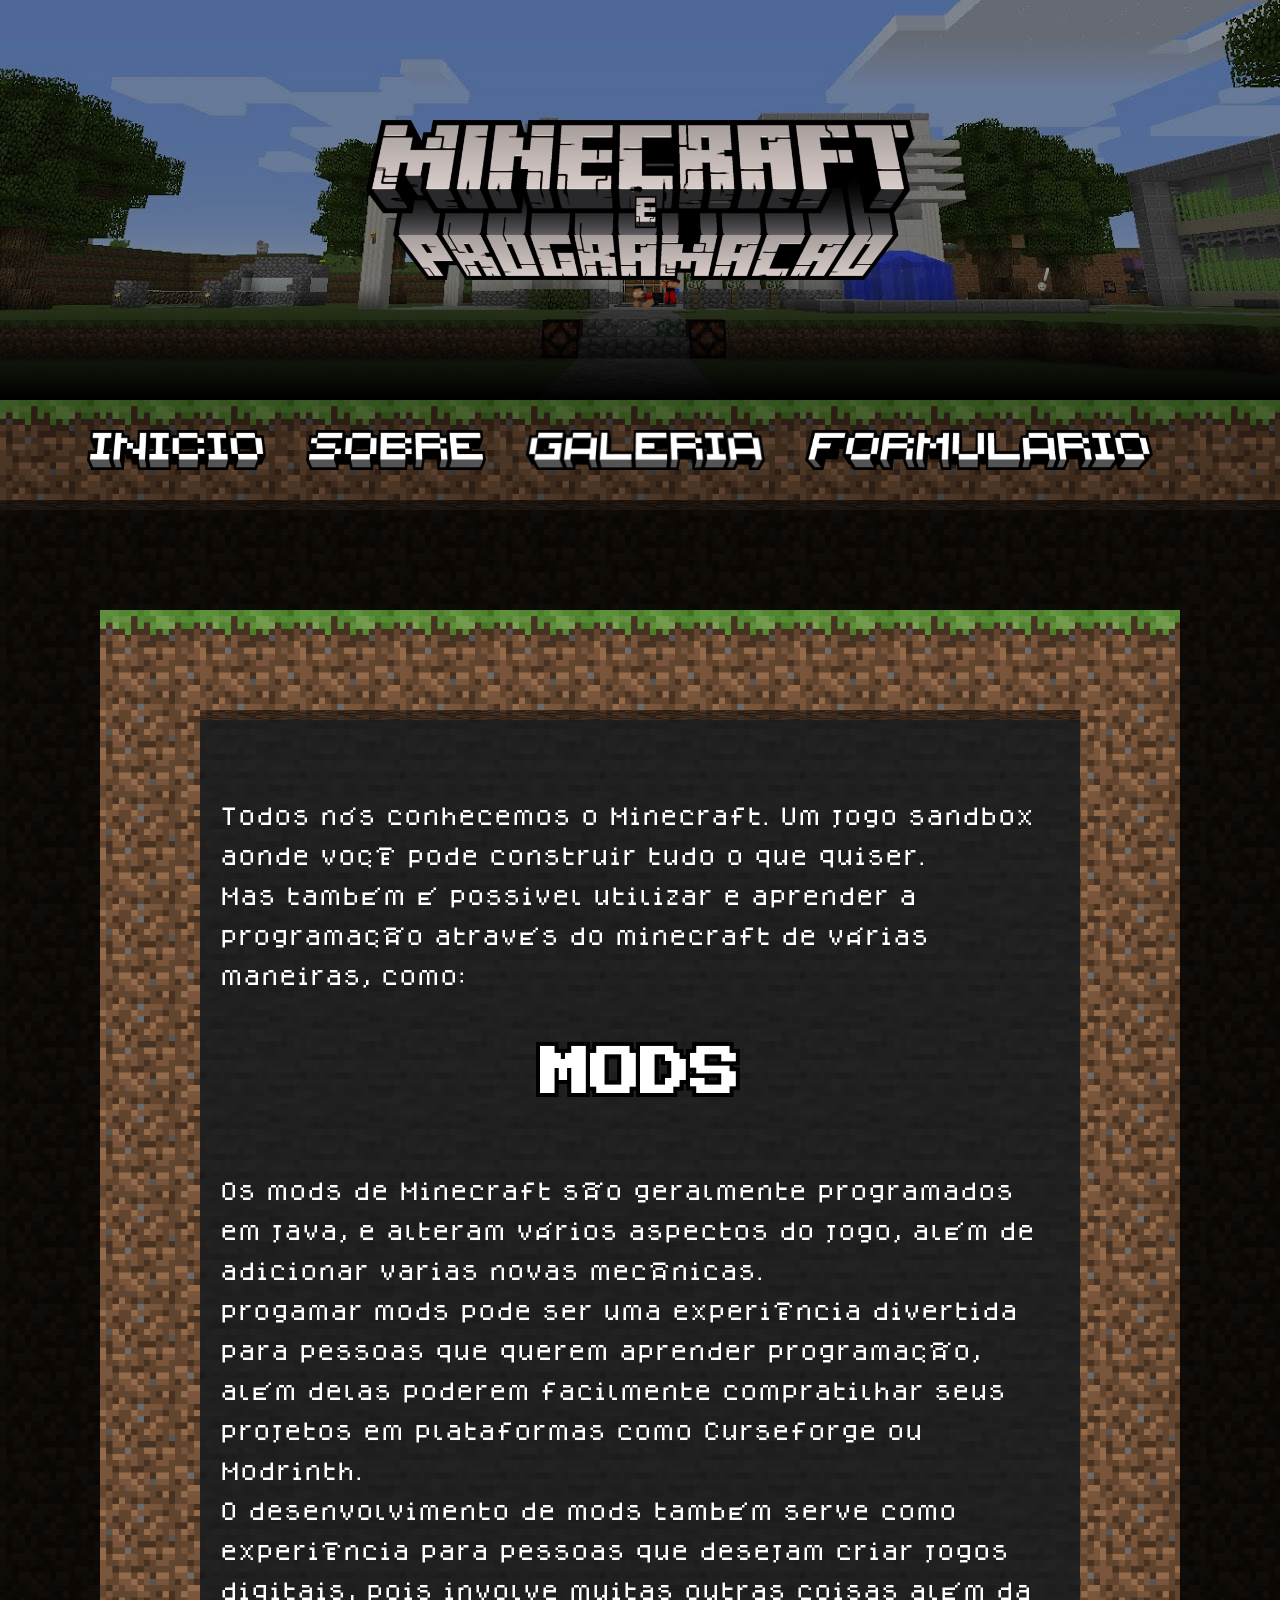
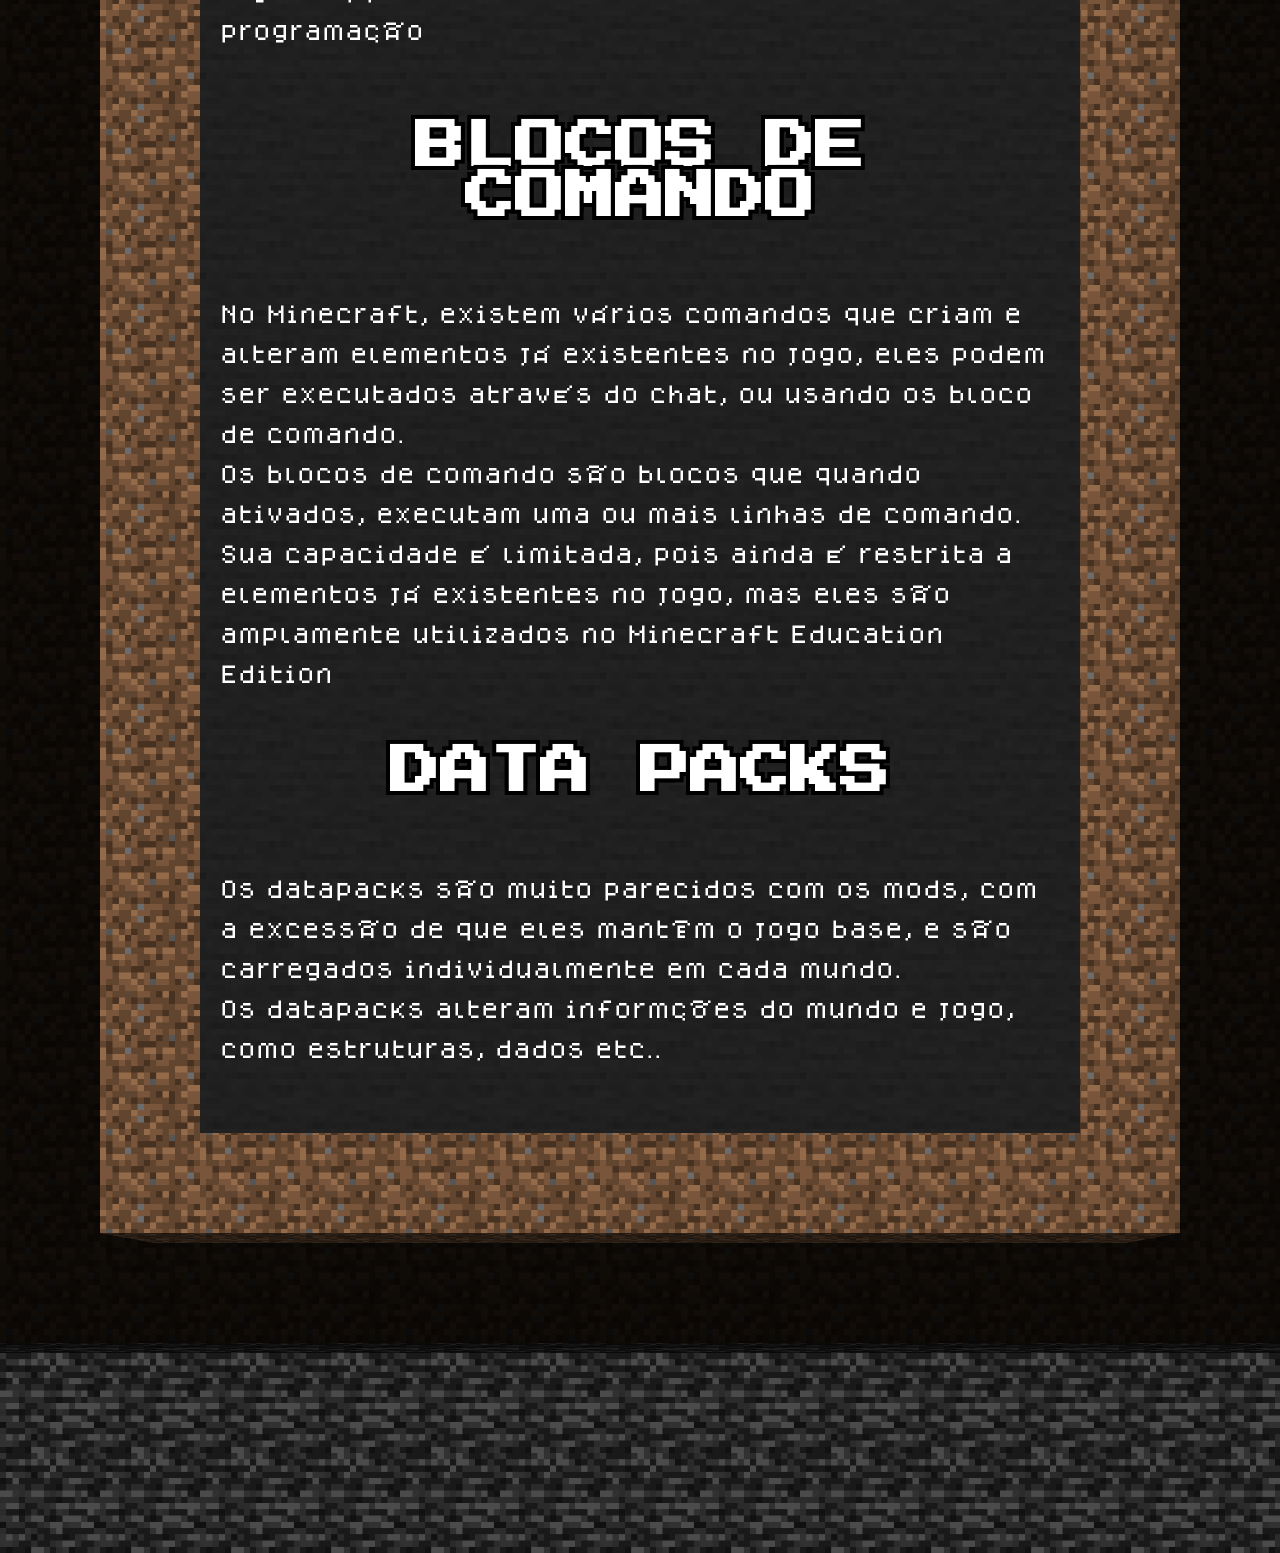
==== revisao_fbb/form.html @ b3c2bdc4 "khkjlkjk" ====
<!DOCTYPE html>
<html lang="en">
<head>
    <meta charset="UTF-8">
    <meta name="viewport" content="width=device-width, initial-scale=1.0">
    <title>Document</title>
    <link rel="stylesheet" href="main.css">
    <link rel="preconnect" href="https://fonts.googleapis.com">
<link rel="preconnect" href="https://fonts.gstatic.com" crossorigin>
<link href="https://fonts.googleapis.com/css2?family=Press+Start+2P&display=swap" rel="stylesheet">

<link rel="preconnect" href="https://fonts.googleapis.com">
<link rel="preconnect" href="https://fonts.gstatic.com" crossorigin>
<link href="https://fonts.googleapis.com/css2?family=Pixelify+Sans:wght@400..700&display=swap" rel="stylesheet">

</head>
<body>
    <div class="banner">
<div class="overlay">
    <img src="img/TTL.png" alt="">
</div>
    </div>
    <nav>
<div class="overlay">
    <div class="align">
        <div class="box">
        <a href="index.html" class="item">
           <img src="img/INICIO.png" alt="">
        </a>
        <a href="sobre" class="item">
            <img src="img/SOBRE.png" alt="">
        </a>
        <a href="galeria" class="item">
            <img src="img/GALERIA.png" alt="">
        </a>
        <a href="form" class="item">
            <img src="img/FORMULARIO.png" alt="">
        </a>
        <a href="equipe" class="item">
            <img src="img/EQUIPE.png" alt="">
        </a>
    </div>
    </div>

 
</div>
    </nav>
    <nav class="nav2">
<div class="overlay"></div>
    </nav>


    <div class="body">
        <div class="overlay">

            <div class="cbox">

                <div class="tbox">
                <div class="overlay"></div>
                </div>
                <div class="dirtbox">
                <div class="overlay">
                    <div class="inbox">
                    <div class="intop"></div>
<div class="overlay">
<p>Todos nós conhecemos o Minecraft. Um jogo sandbox aonde voçê pode construir tudo o que quiser.<br>
 Mas também é possivel utilizar e aprender a programação através do minecraft de várias maneiras, como:<br>
</p>

<h1>MODS</h1><br>

<p>Os mods de Minecraft são geralmente programados em java, e alteram vários aspectos do jogo, além de adicionar varias novas mecânicas.<br>
progamar mods pode ser uma experiência divertida para pessoas que querem aprender programação, além delas poderem facilmente compratilhar seus projetos em plataformas como Curseforge ou Modrinth.<br>
O desenvolvimento de mods também serve como experiência para pessoas que desejam criar jogos digitais, pois involve muitas outras coisas além da programação
</p><br>
<h1>BLOCOS DE COMANDO</h1><br>
<p>No Minecraft, existem vários comandos que criam e alteram elementos já existentes no jogo, eles podem ser executados através do chat, ou usando os bloco de comando.<br>
Os blocos de comando são blocos que quando ativados, executam uma ou mais linhas de comando.<br>
Sua capacidade é limitada, pois ainda é restrita a elementos já existentes no jogo, mas eles são amplamente utilizados no Minecraft Education Edition</p>

<h1>DATA PACKS</h1><br>
<p>Os datapacks são muito parecidos com os mods, com a excessão de que eles mantêm o jogo base, e são carregados individualmente em cada mundo.<br>
Os datapacks alteram informções do mundo e jogo, como estruturas, dados etc..</p>
</div>
</div>


                </div></div>
                <div class="intop2"></div>
            </div>

        </div>
    </div>
<footer class="footer2"><div class="overlay"></div></footer>
    <footer>
        <div class="overlay"></div>
    </footer>
</body>
</html>
---- revisao_fbb/main.css ----
@font-face {
  font-family: dogica;
  src: url(TTF/dogicapixel.ttf); 
}


body{

padding: 0;
margin: 0;

}
nav{

position: sticky;
top: 0;
width: 100%;
background-image:url(img/grass.png);
background-size:contain;
height: 100px;
z-index: 99;
}

.nav2{
height: 10px;
background-image:url(img/dirt.png);
background-size:100px 10px;
position: sticky;
top: 100px;
z-index: 99;
}





nav .overlay{

width: 100%;
height: 100%;
background-color: rgba(0, 0, 0, 0.5);

}
.nav2 .overlay{
background-color: rgba(0, 0, 0, 0.8);
}
.banner{

height: 400px;
background-image: url(img/banner.jpg);
background-size: cover;
background-position: 0px 50%;


}
.banner .overlay{

    height: 100%;
    background-image:linear-gradient(to bottom,rgba(0,0,0,0.4)0%, rgba(0,0,0,0.4)70%, rgba(0,0,0,1)100%);
    display: flex;
    align-items: center;
    justify-content: center;

}
.banner .overlay img{

max-height: 40%;
max-width:80% ;

}
.align{

display: flex;
width: 100%;
align-items: center;
justify-content: center;
height: 100%;

}
.box{

display: flex;
justify-content: center;
height: 80%;
width: 100%;

}
.item{

display: flex;
text-align: center;
color: white;
width: fit-content;
margin-inline:20px ;
justify-content: center;
align-items: center;

}
.item:hover{
    filter:brightness(40%);
    transform: scale(0.98);
}
.item img{

max-height: 50%;
max-width: 100%;


}




footer{
    
background-image: url(img/footer.png);
height: 200px;
background-size: 100px;

}

.footer2{
height: 10px;
background-size: 100px 10px;
}

footer .overlay{ 
width: 100%;
height: 100%;
background-color: rgba(0, 0, 0, 0.5);
}

.footer2 .overlay{ 
background-color: rgba(0, 0, 0, 0.8);
}

.body{
    background-image: url(img/dirt.png);
    width: 100%;
    height: 100%;
background-size: 100px;
}

.body .overlay{

width: 100%;
height: 100%;
padding-block: 100px;
background-color: rgba(0, 0, 0, 0.9);
display: flex;
justify-content: center;

}
.cbox{
margin-inline:100px;
min-width: 200px;

}
.tbox{

height:100px ;
background-image:url(img/grass.png);
background-size: 400px 100px;
background-repeat: repeat;
width: 100%;

}

.dirtbox{
background-image:url(img/dirt.png);    
background-size: 100px;
background-repeat: repeat;
min-height: 300px;
width: 100%;
}

.dirtbox .overlay, .tbox .overlay{
   width: 100%;
height: 100%;
background-color: rgba(0, 0, 0,0.2);
padding: 0px;
}

.dirtbox .overlay{
    padding: 100px;
    padding-top:0px ;
    box-sizing: border-box;
}

.inbox{
margin-top: 0px;
background-image: url(img/stone.png);
background-size: 100px;
width: 100%;
overflow: hidden;
}

.inbox .overlay{
width: 100%;
height: 100%;
background-color: rgba(0, 0, 0,0.8);
padding-inline: 20px;
padding-block: 50px;
display: flex;
flex-direction: column;

}

.intop{
height: 10px;
background-image: url(img/dirt.png);
background-size: 100px 10px;
filter: brightness(0.4);
z-index: 1;
}

.intop2{
height: 10px;
background-image: url(img/dirt.png);
background-size: 100px 10px;
filter: brightness(0.3);
clip-path: polygon(0% 0%, 100% 0%, 95% 100%, 5% 100%);
}
.inbox p {
    font-family: dogica;
    color: white;
    font-size: 20px;
    width: 100%;
    line-height: 200%;
}
.inbox h1{
    font-family: "Press Start 2P";
    color: white;
    font-size: 50px;
    width: 100%;
    text-align: center;
    text-shadow: 4px 4px 0px black , -4px -4px 0px black, -4px 4px 0px black, 4px -4px 0px black;
}
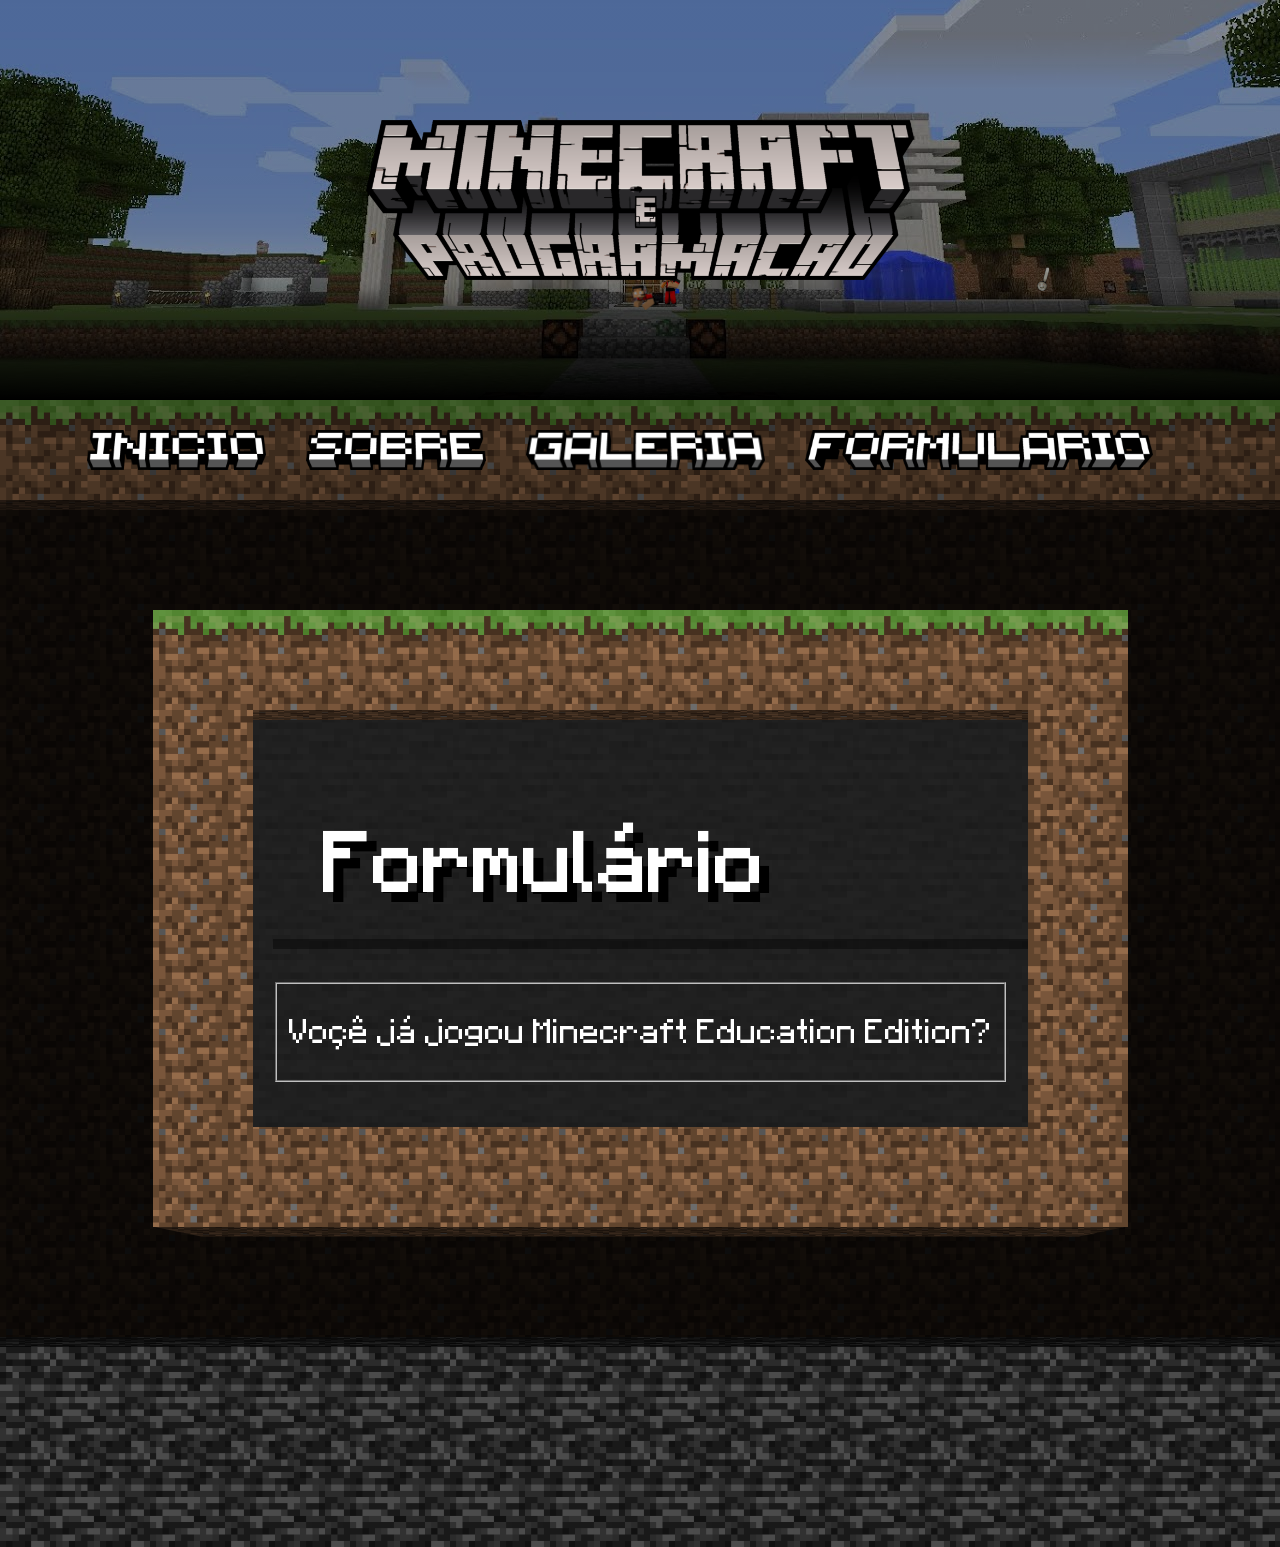
==== commit b95afc19: "asdasd" ====
--- a/revisao_fbb/form.html
+++ b/revisao_fbb/form.html
@@ -63,24 +63,13 @@
                     <div class="inbox">
                     <div class="intop"></div>
 <div class="overlay">
-<p>Todos nós conhecemos o Minecraft. Um jogo sandbox aonde voçê pode construir tudo o que quiser.<br>
- Mas também é possivel utilizar e aprender a programação através do minecraft de várias maneiras, como:<br>
-</p>
+<form>
+<h1>Formulário</h1>
+<fieldset>
+<p>Voçê já jogou Minecraft Education Edition?</p>
 
-<h1>MODS</h1><br>
-
-<p>Os mods de Minecraft são geralmente programados em java, e alteram vários aspectos do jogo, além de adicionar varias novas mecânicas.<br>
-progamar mods pode ser uma experiência divertida para pessoas que querem aprender programação, além delas poderem facilmente compratilhar seus projetos em plataformas como Curseforge ou Modrinth.<br>
-O desenvolvimento de mods também serve como experiência para pessoas que desejam criar jogos digitais, pois involve muitas outras coisas além da programação
-</p><br>
-<h1>BLOCOS DE COMANDO</h1><br>
-<p>No Minecraft, existem vários comandos que criam e alteram elementos já existentes no jogo, eles podem ser executados através do chat, ou usando os bloco de comando.<br>
-Os blocos de comando são blocos que quando ativados, executam uma ou mais linhas de comando.<br>
-Sua capacidade é limitada, pois ainda é restrita a elementos já existentes no jogo, mas eles são amplamente utilizados no Minecraft Education Edition</p>
-
-<h1>DATA PACKS</h1><br>
-<p>Os datapacks são muito parecidos com os mods, com a excessão de que eles mantêm o jogo base, e são carregados individualmente em cada mundo.<br>
-Os datapacks alteram informções do mundo e jogo, como estruturas, dados etc..</p>
+</fieldset>
+</form>
 </div>
 </div>
 
--- a/revisao_fbb/main.css
+++ b/revisao_fbb/main.css
@@ -1,6 +1,7 @@
+
 @font-face {
-  font-family: dogica;
-  src: url(TTF/dogicapixel.ttf); 
+  font-family: mc;
+  src: url(TTF/MinecraftStandard.woff2.woff2); 
 }
 
 
@@ -222,17 +223,21 @@
 clip-path: polygon(0% 0%, 100% 0%, 95% 100%, 5% 100%);
 }
 .inbox p {
-    font-family: dogica;
+    font-family: mc;
     color: white;
     font-size: 20px;
     width: 100%;
     line-height: 200%;
 }
 .inbox h1{
-    font-family: "Press Start 2P";
+    font-family: mc;
+    font-weight: bolder;
     color: white;
     font-size: 50px;
     width: 100%;
-    text-align: center;
-    text-shadow: 4px 4px 0px black , -4px -4px 0px black, -4px 4px 0px black, 4px -4px 0px black;
+    text-align: left;
+    text-shadow: 10px 10px 0px black;
+    border-bottom: 10px solid rgba(0,0,0,0.4);
+    padding-left: 50px;
+    padding-bottom:30px ;
 }
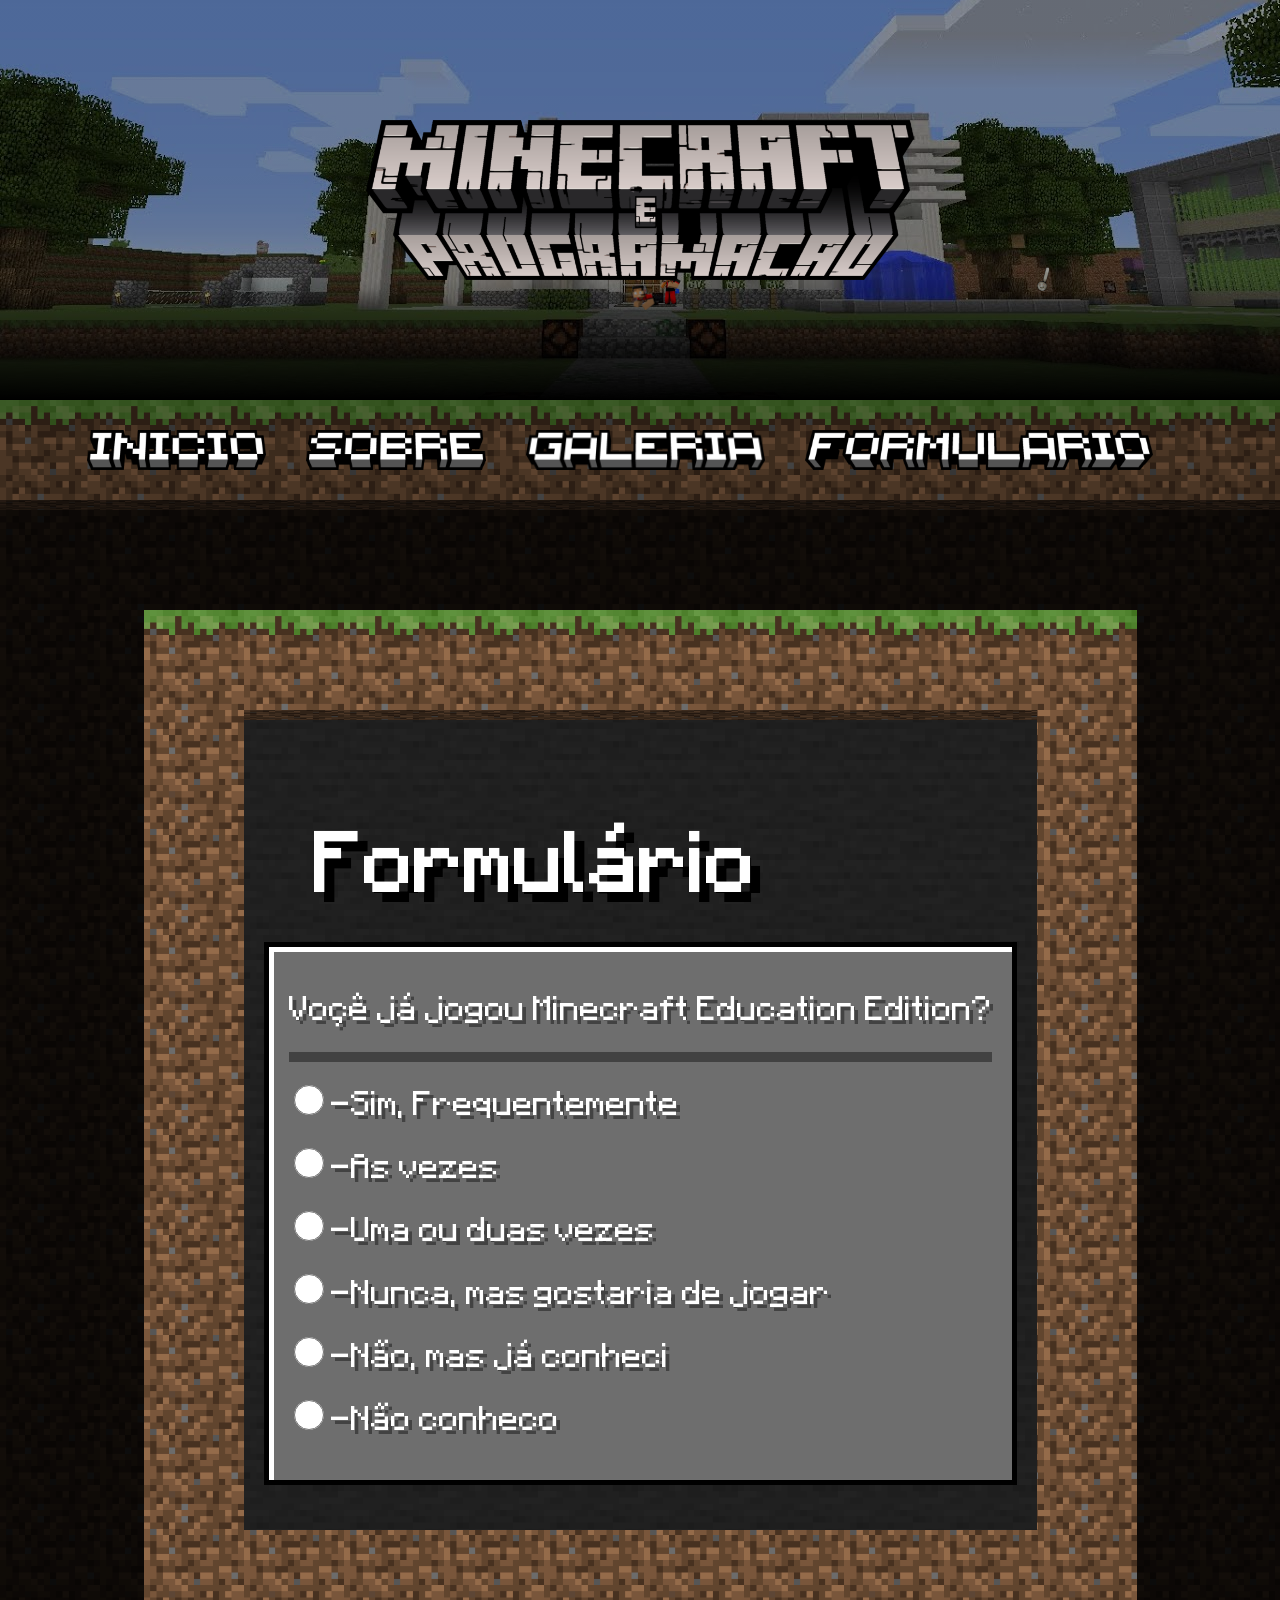
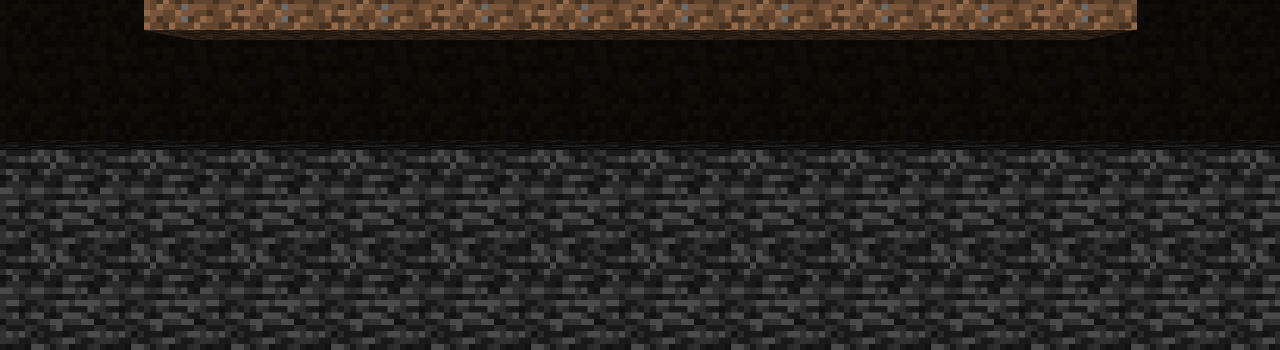
==== commit 2810dff8: "asdasd" ====
--- a/revisao_fbb/form.html
+++ b/revisao_fbb/form.html
@@ -68,7 +68,26 @@
 <fieldset>
 <p>Voçê já jogou Minecraft Education Edition?</p>
 
+<input type="radio" name="1" id="a">
+<label for="a">-Sim, Frequentemente</label>
+<br>
+<input type="radio" name="1" id="b">
+<label for="b">-As vezes</label>
+<br>
+<input type="radio" name="1" id="c">
+<label for="c">-Uma ou duas vezes</label>
+<br>
+<input type="radio" name="1" id="d">
+<label for="d">-Nunca, mas gostaria de jogar</label>
+<br>
+<input type="radio" name="1" id="e">
+<label for="e">-Não, mas já conheci</label>
+<br>
+<input type="radio" name="1" id="f">
+<label for="f">-Não conheco</label>
 </fieldset>
+<div class="fieldb">
+</div>
 </form>
 </div>
 </div>
--- a/revisao_fbb/main.css
+++ b/revisao_fbb/main.css
@@ -86,8 +86,8 @@
 width: 100%;
 
 }
+
 .item{
-
 display: flex;
 text-align: center;
 color: white;
@@ -95,18 +95,16 @@
 margin-inline:20px ;
 justify-content: center;
 align-items: center;
-
-}
+}
+
 .item:hover{
     filter:brightness(40%);
     transform: scale(0.98);
 }
+
 .item img{
-
 max-height: 50%;
 max-width: 100%;
-
-
 }
 
 
@@ -143,22 +141,20 @@
 }
 
 .body .overlay{
-
 width: 100%;
 height: 100%;
 padding-block: 100px;
 background-color: rgba(0, 0, 0, 0.9);
 display: flex;
 justify-content: center;
-
-}
+}
+
 .cbox{
 margin-inline:100px;
 min-width: 200px;
-
-}
+}
+
 .tbox{
-
 height:100px ;
 background-image:url(img/grass.png);
 background-size: 400px 100px;
@@ -222,13 +218,17 @@
 filter: brightness(0.3);
 clip-path: polygon(0% 0%, 100% 0%, 95% 100%, 5% 100%);
 }
+
 .inbox p {
     font-family: mc;
     color: white;
     font-size: 20px;
     width: 100%;
     line-height: 200%;
-}
+    border-bottom: 10px solid rgba(0,0,0,0.4);
+    padding-bottom: 25px;
+}
+
 .inbox h1{
     font-family: mc;
     font-weight: bolder;
@@ -237,7 +237,37 @@
     width: 100%;
     text-align: left;
     text-shadow: 10px 10px 0px black;
-    border-bottom: 10px solid rgba(0,0,0,0.4);
     padding-left: 50px;
-    padding-bottom:30px ;
-}+}
+
+input[type="radio"] {
+accent-color: rgb(120,120,120);
+border-radius:0px ;
+width: 30px;
+height: 30px;
+margin-bottom: 30px;
+}
+label{
+       font-family: mc;
+    color: white;
+    font-size: 20px;
+    width: 100%; 
+}
+
+fieldset{
+    background-color: rgb(110,110,110);
+    background-size: 100px;
+    border: 5px solid black;
+    box-shadow: inset 5px 5px white;
+    margin: 0;
+    padding: 20px;
+    box-sizing: border-box;
+}
+
+fieldset p{
+text-shadow: 4px 4px 0px rgba(0,0,0,0.4);
+}
+fieldset label{
+text-shadow: 4px 4px 0px rgba(0,0,0,0.4);
+}
+
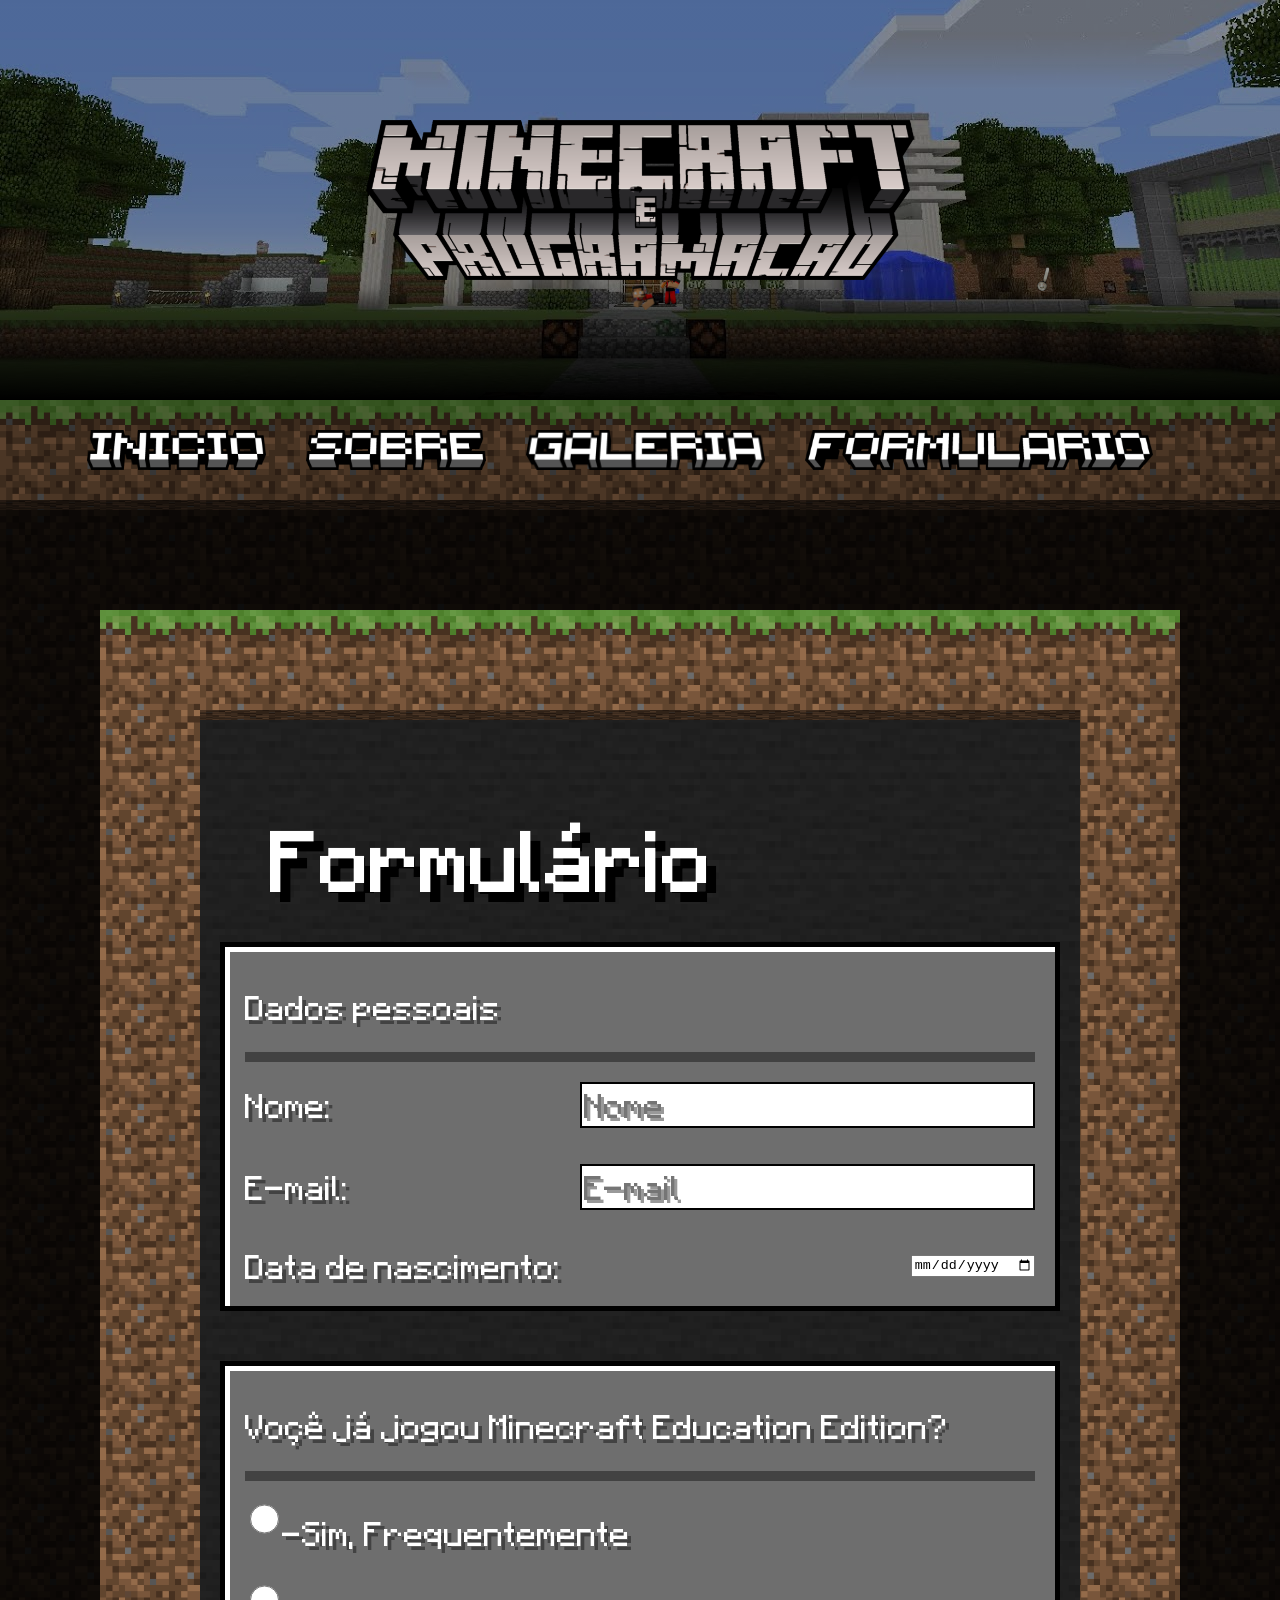
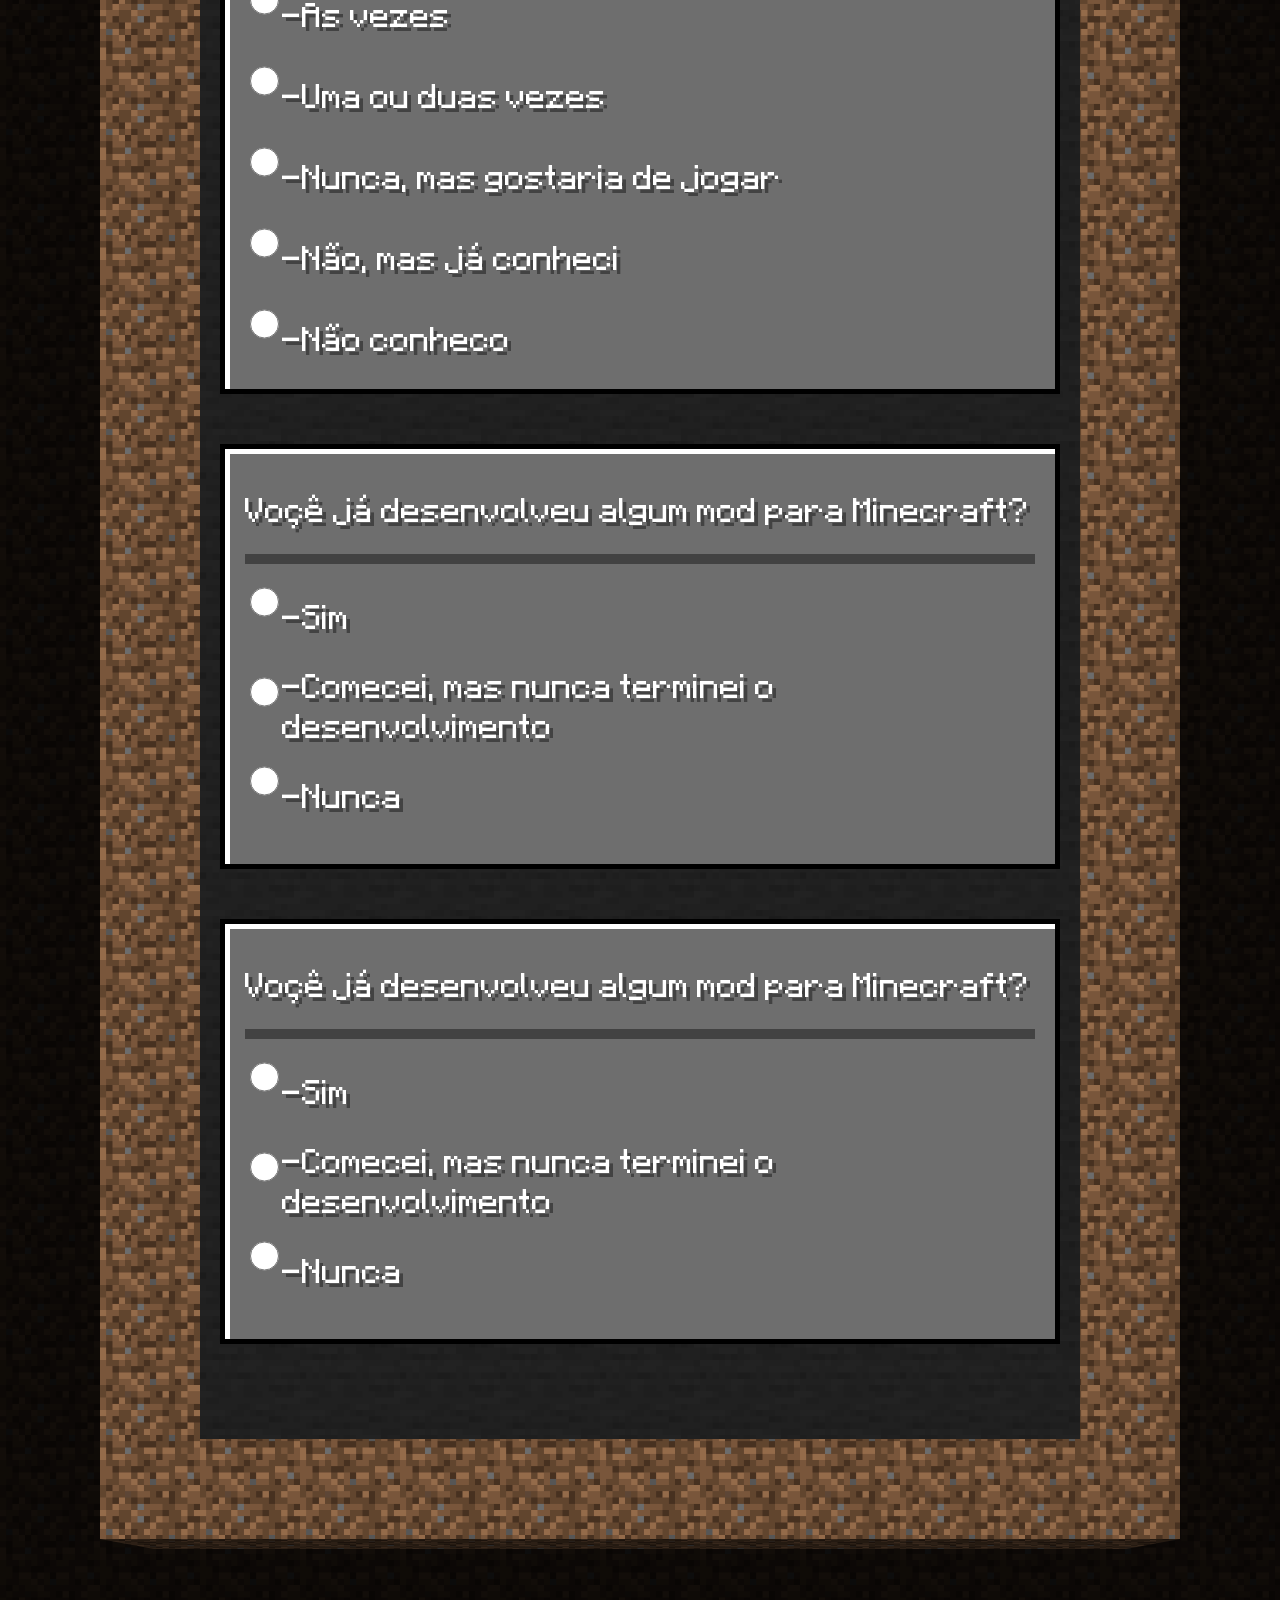
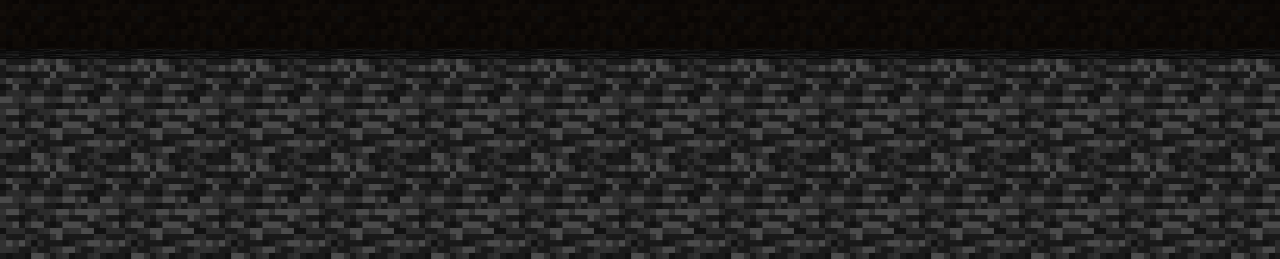
==== commit 3914569c: "asdasd" ====
--- a/revisao_fbb/form.html
+++ b/revisao_fbb/form.html
@@ -65,29 +65,106 @@
 <div class="overlay">
 <form>
 <h1>Formulário</h1>
+
 <fieldset>
+
+<p>Dados pessoais</p>
+
+<div>
+    <label for="a">Nome:</label>
+    <input type="text" name="1" id="a" placeholder="Nome">
+</div>
+<br>
+<br>
+<div>
+    <label for="b">E-mail:</label>
+    <input type="text" name="1" id="b" placeholder="E-mail">
+</div>
+<br>
+<br>
+<div>
+    <label for="c">Data de nascimento:</label>
+    <input type="date" name="1" id="c" placeholder="--/--/----">
+</div>
+</fieldset>
+
+<fieldset>
+
 <p>Voçê já jogou Minecraft Education Edition?</p>
 
-<input type="radio" name="1" id="a">
-<label for="a">-Sim, Frequentemente</label>
+<div>
+    <input type="radio" name="3" id="a">
+    <label for="a">-Sim, Frequentemente</label>
+</div>
 <br>
-<input type="radio" name="1" id="b">
-<label for="b">-As vezes</label>
+<div>
+    <input type="radio" name="3" id="b">
+    <label for="b">-As vezes</label>
+</div>
 <br>
-<input type="radio" name="1" id="c">
-<label for="c">-Uma ou duas vezes</label>
+<div>
+    <input type="radio" name="3" id="c">
+    <label for="c">-Uma ou duas vezes</label>
+</div>
 <br>
-<input type="radio" name="1" id="d">
-<label for="d">-Nunca, mas gostaria de jogar</label>
+<div>
+    <input type="radio" name="3" id="d">
+    <label for="d">-Nunca, mas gostaria de jogar</label>
+</div>
 <br>
-<input type="radio" name="1" id="e">
-<label for="e">-Não, mas já conheci</label>
+<div>
+    <input type="radio" name="3" id="e">
+    <label for="e">-Não, mas já conheci</label>
+</div>
 <br>
-<input type="radio" name="1" id="f">
-<label for="f">-Não conheco</label>
+<div>
+    <input type="radio" name="3" id="f">
+    <label for="f">-Não conheco</label>
+</div>
 </fieldset>
-<div class="fieldb">
+
+<fieldset>
+
+<p>Voçê já desenvolveu algum mod para Minecraft?</p>
+
+<div>
+    <input type="radio" name="4" id="a">
+    <label for="a">-Sim</label>
 </div>
+<br>
+<div>
+    <input type="radio" name="4" id="b">
+    <label for="b">-Comecei, mas nunca terminei o desenvolvimento</label>
+</div>
+<br>
+<div>
+    <input type="radio" name="4" id="c">
+    <label for="c">-Nunca</label>
+</div>
+<br>
+</fieldset>
+
+<fieldset>
+
+<p>Voçê já desenvolveu algum mod para Minecraft?</p>
+
+<div>
+    <input type="radio" name="2" id="a">
+    <label for="a">-Sim</label>
+</div>
+<br>
+<div>
+    <input type="radio" name="2" id="b">
+    <label for="b">-Comecei, mas nunca terminei o desenvolvimento</label>
+</div>
+<br>
+<div>
+    <input type="radio" name="2" id="c">
+    <label for="c">-Nunca</label>
+</div>
+<br>
+</fieldset>
+
 </form>
 </div>
 </div>
--- a/revisao_fbb/main.css
+++ b/revisao_fbb/main.css
@@ -240,13 +240,6 @@
     padding-left: 50px;
 }
 
-input[type="radio"] {
-accent-color: rgb(120,120,120);
-border-radius:0px ;
-width: 30px;
-height: 30px;
-margin-bottom: 30px;
-}
 label{
        font-family: mc;
     color: white;
@@ -262,6 +255,13 @@
     margin: 0;
     padding: 20px;
     box-sizing: border-box;
+    margin-bottom: 50px;
+    display: flex;
+    flex-direction: column;
+}
+fieldset div{
+    display: flex;
+    align-items: center;
 }
 
 fieldset p{
@@ -271,3 +271,30 @@
 text-shadow: 4px 4px 0px rgba(0,0,0,0.4);
 }
 
+
+
+input[type="radio"] {
+accent-color: rgb(120,120,120);
+border-radius:0px ;
+width: 30px;
+height: 30px;
+margin-bottom: 30px;
+}
+
+input[type="text"]{
+    font-family: mc;
+    text-shadow: 3px 3px 0px rgba(0,0,0,0.4);
+    font-size: 20px;
+    border: 2.5px solid black;
+    color: black;
+    outline: none;
+    align-self: flex-end;
+
+}
+input[type="text"]:focus{
+    border: 2.5px solid white;
+    border-radius: 0;
+
+}
+
+
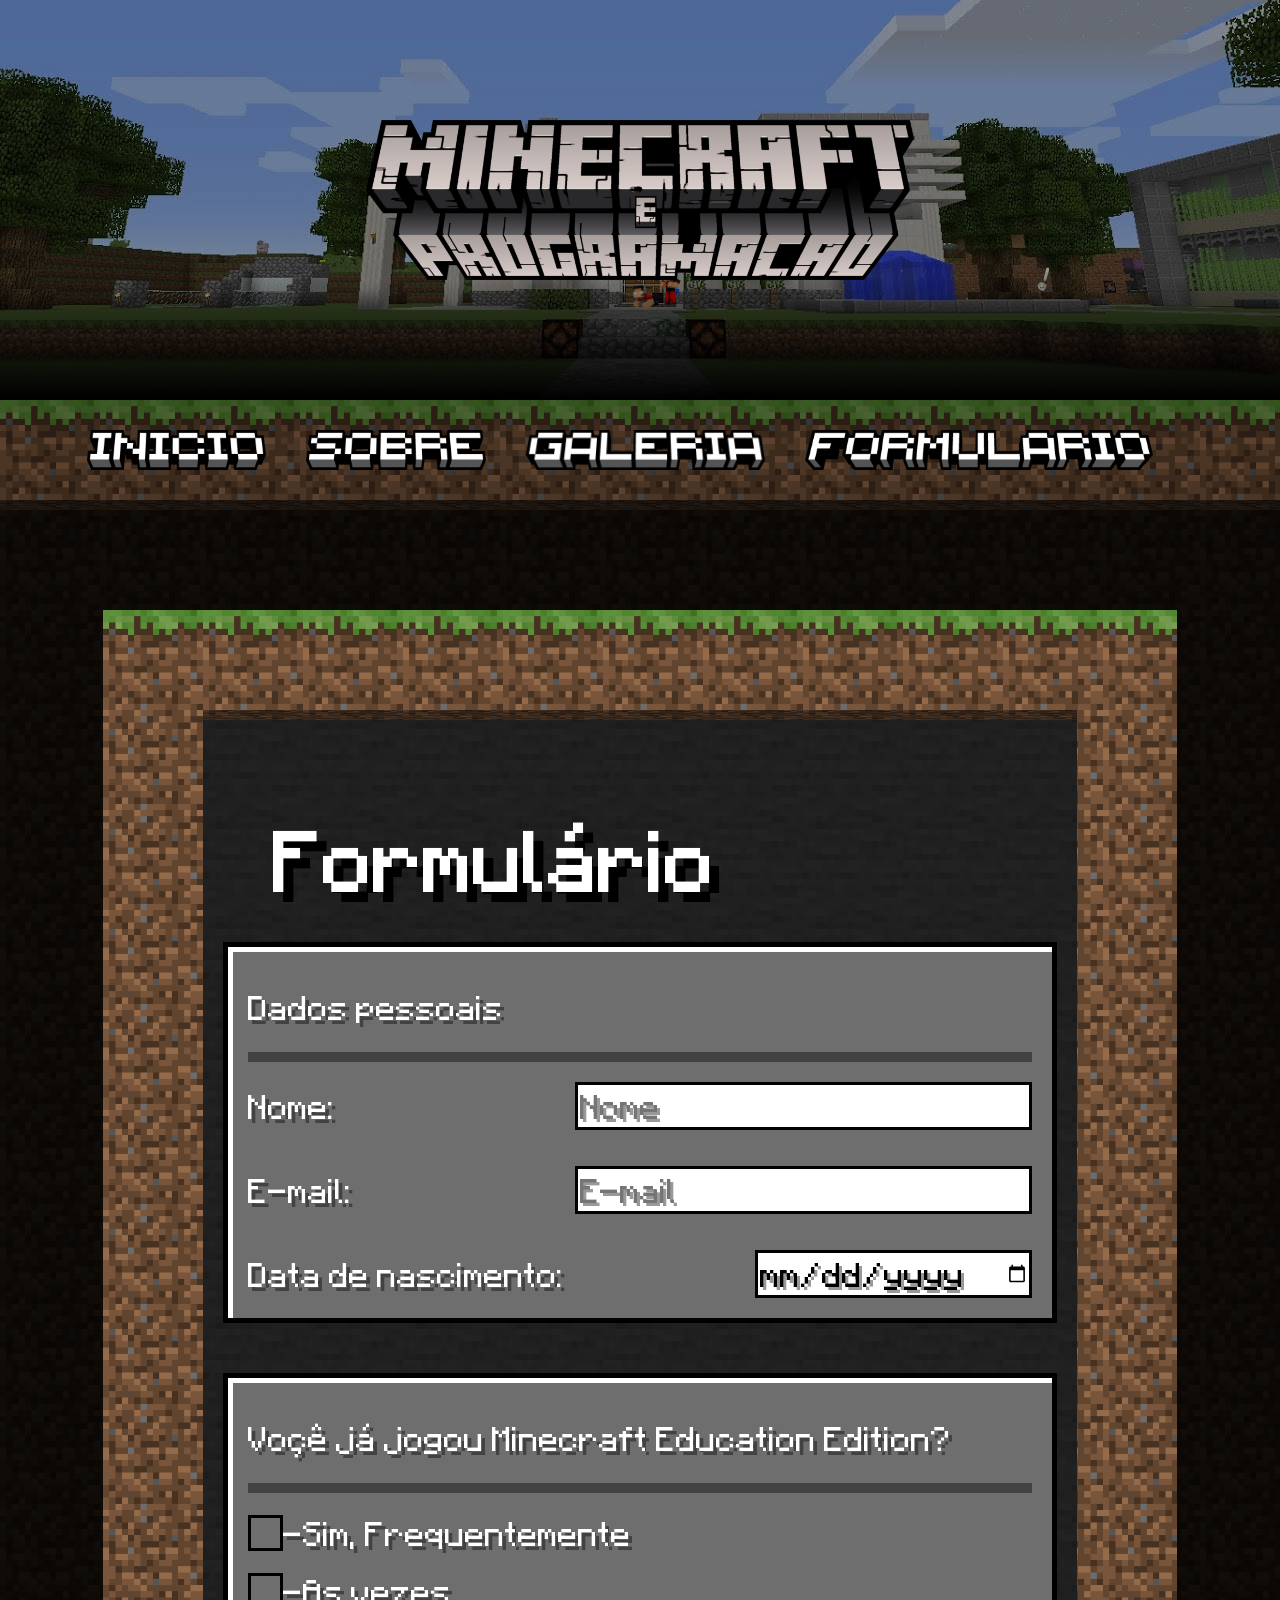
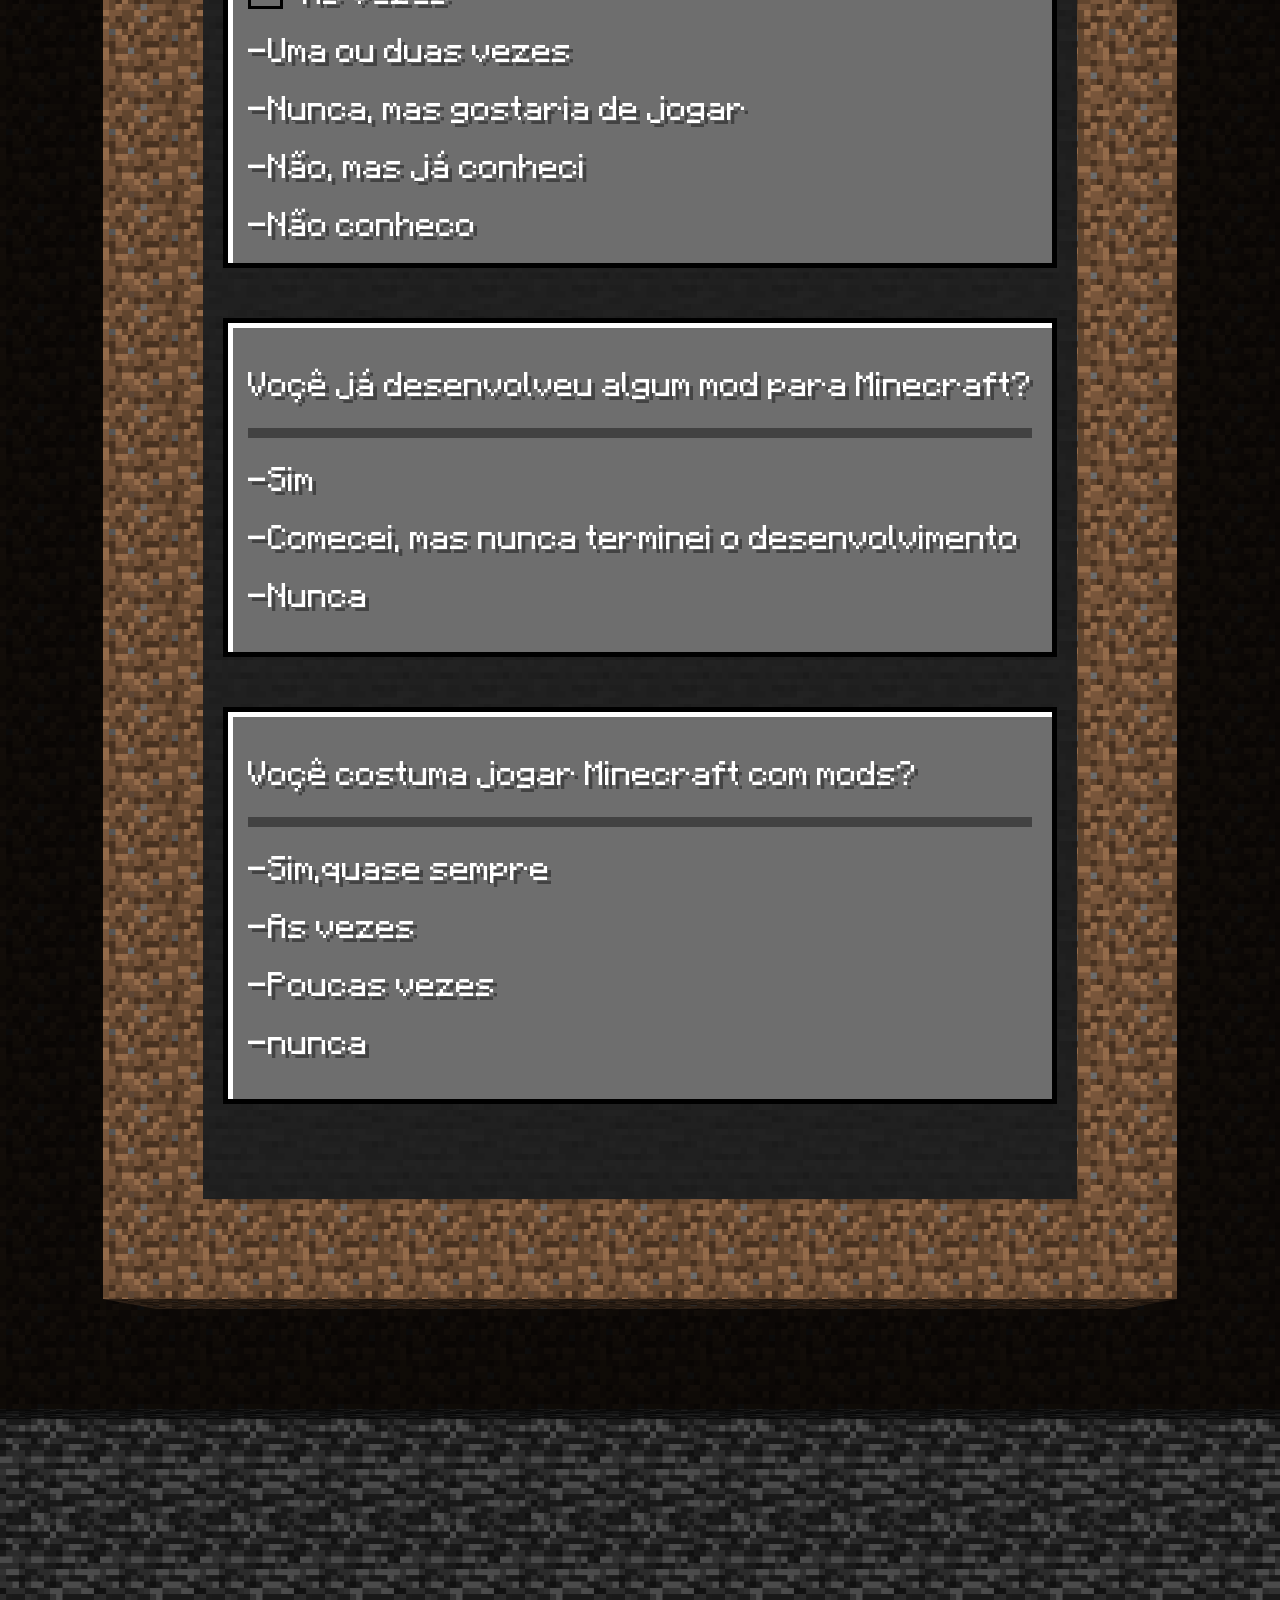
==== commit 8430794b: "sdfsdf" ====
--- a/revisao_fbb/form.html
+++ b/revisao_fbb/form.html
@@ -93,12 +93,12 @@
 <p>Voçê já jogou Minecraft Education Edition?</p>
 
 <div>
-    <input type="radio" name="3" id="a">
+    <div class="cradio"><input type="radio" name="3" id="a"></div>
     <label for="a">-Sim, Frequentemente</label>
 </div>
 <br>
 <div>
-    <input type="radio" name="3" id="b">
+    <div class="cradio"><input type="radio" name="3" id="b"></div>
     <label for="b">-As vezes</label>
 </div>
 <br>
@@ -146,21 +146,26 @@
 
 <fieldset>
 
-<p>Voçê já desenvolveu algum mod para Minecraft?</p>
+<p>Voçê costuma jogar Minecraft com mods?</p>
 
 <div>
     <input type="radio" name="2" id="a">
-    <label for="a">-Sim</label>
+    <label for="a">-Sim,quase sempre</label>
 </div>
 <br>
 <div>
     <input type="radio" name="2" id="b">
-    <label for="b">-Comecei, mas nunca terminei o desenvolvimento</label>
+    <label for="b">-As vezes</label>
 </div>
 <br>
 <div>
     <input type="radio" name="2" id="c">
-    <label for="c">-Nunca</label>
+    <label for="c">-Poucas vezes</label>
+</div>
+<br>
+<div>
+    <input type="radio" name="2" id="d">
+    <label for="c">-nunca</label>
 </div>
 <br>
 </fieldset>
--- a/revisao_fbb/main.css
+++ b/revisao_fbb/main.css
@@ -271,30 +271,56 @@
 text-shadow: 4px 4px 0px rgba(0,0,0,0.4);
 }
 
-
-
-input[type="radio"] {
-accent-color: rgb(120,120,120);
-border-radius:0px ;
-width: 30px;
-height: 30px;
-margin-bottom: 30px;
-}
-
 input[type="text"]{
     font-family: mc;
     text-shadow: 3px 3px 0px rgba(0,0,0,0.4);
     font-size: 20px;
-    border: 2.5px solid black;
+    border: 3px solid black;
     color: black;
     outline: none;
     align-self: flex-end;
 
 }
-input[type="text"]:focus{
-    border: 2.5px solid white;
-    border-radius: 0;
-
-}
-
-
+input[type="date"]{
+    font-family: mc;
+    text-shadow: 3px 3px 0px rgba(0,0,0,0.4);
+    font-size: 20px;
+    border: 3px solid black;
+    color: black;
+    outline: none;
+    align-self: flex-end;
+}
+input:focus::placeholder{
+    opacity: 0;
+}
+.cradio{
+    height: 30px;
+    border: 3px, solid, black;
+    width: 30px;
+}
+
+.cradio:hover{
+    background-color: rgb(110,110,110);
+}
+.cradio:after {
+  content: "";
+  position: absolute;
+  display: none;
+  width: 70%;
+  height: 70%;
+  background-color: black;
+}
+
+input[type ="radio"]:checked ~ .cradio:after {
+  display: block;
+}
+
+input[type="radio"]{
+  position: absolute;
+  opacity: 0;
+  cursor: pointer;
+  height: 100%;
+  width: 100%;
+}
+
+
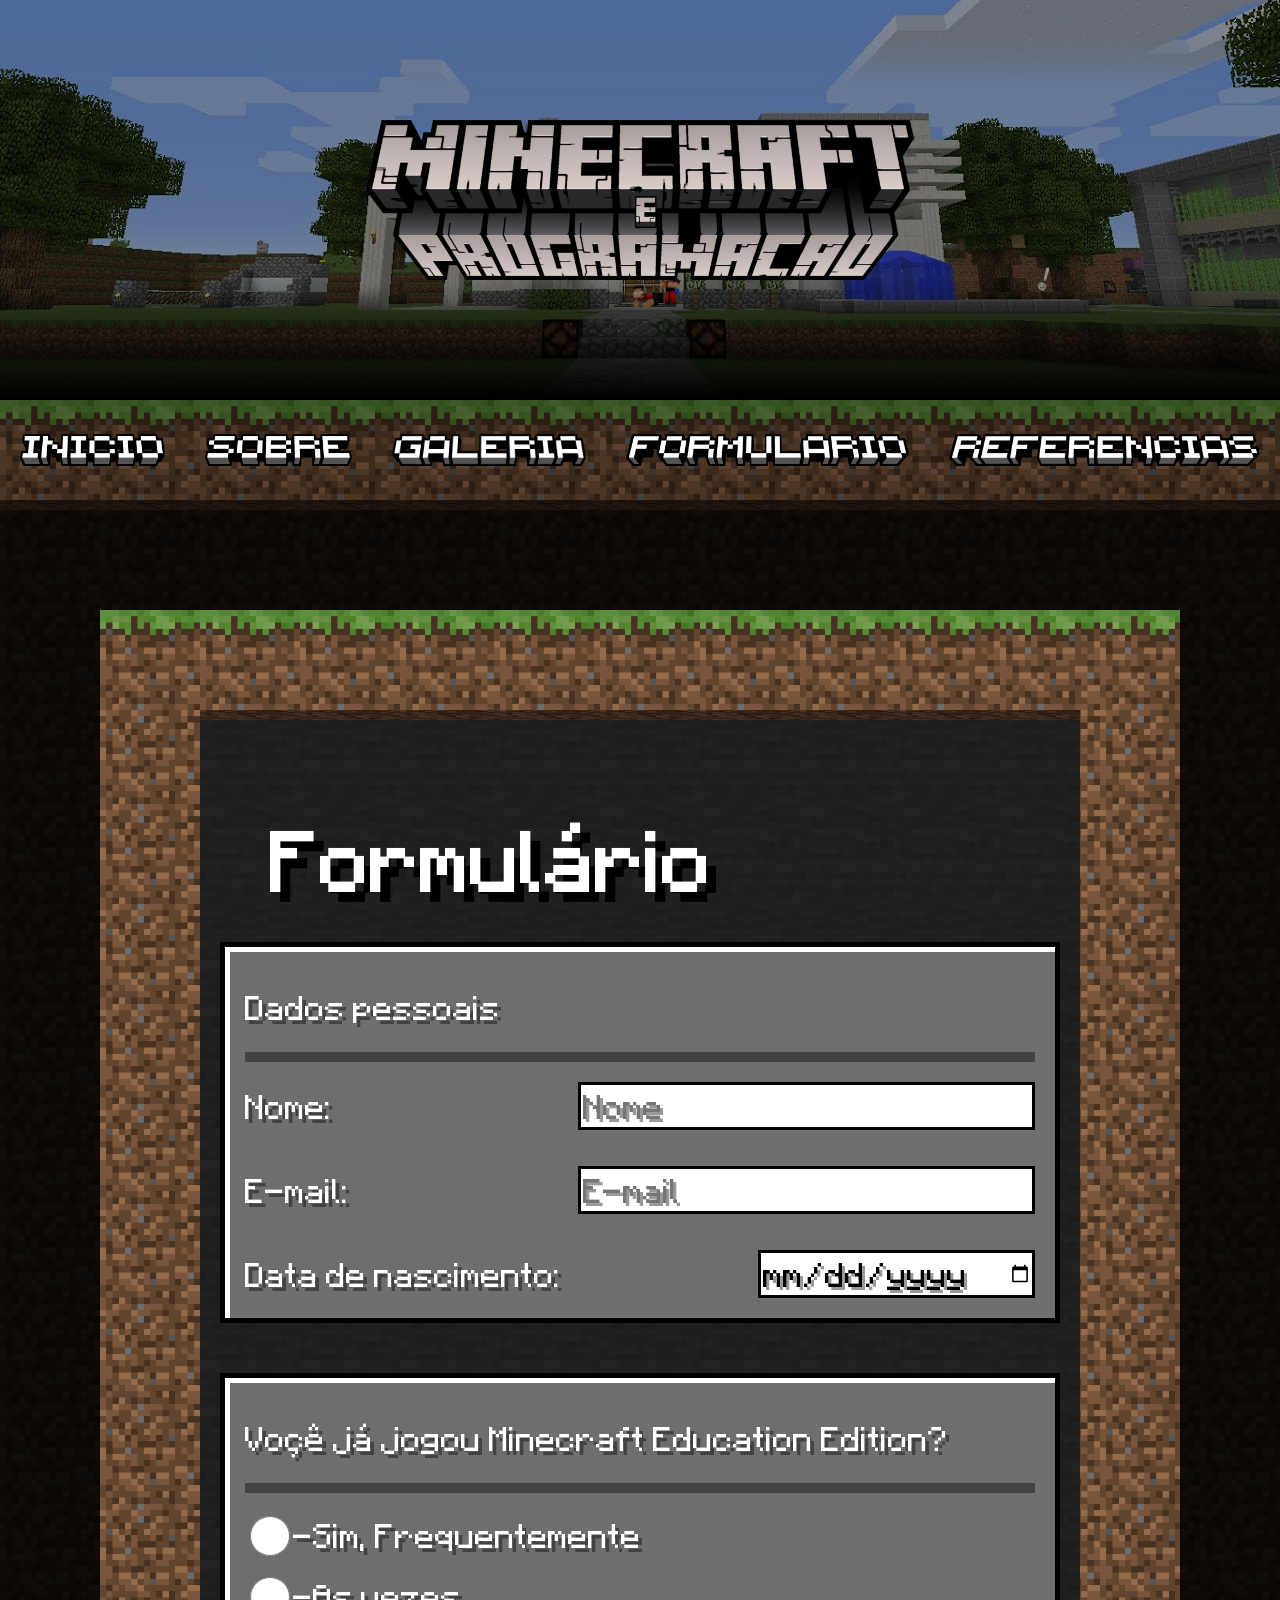
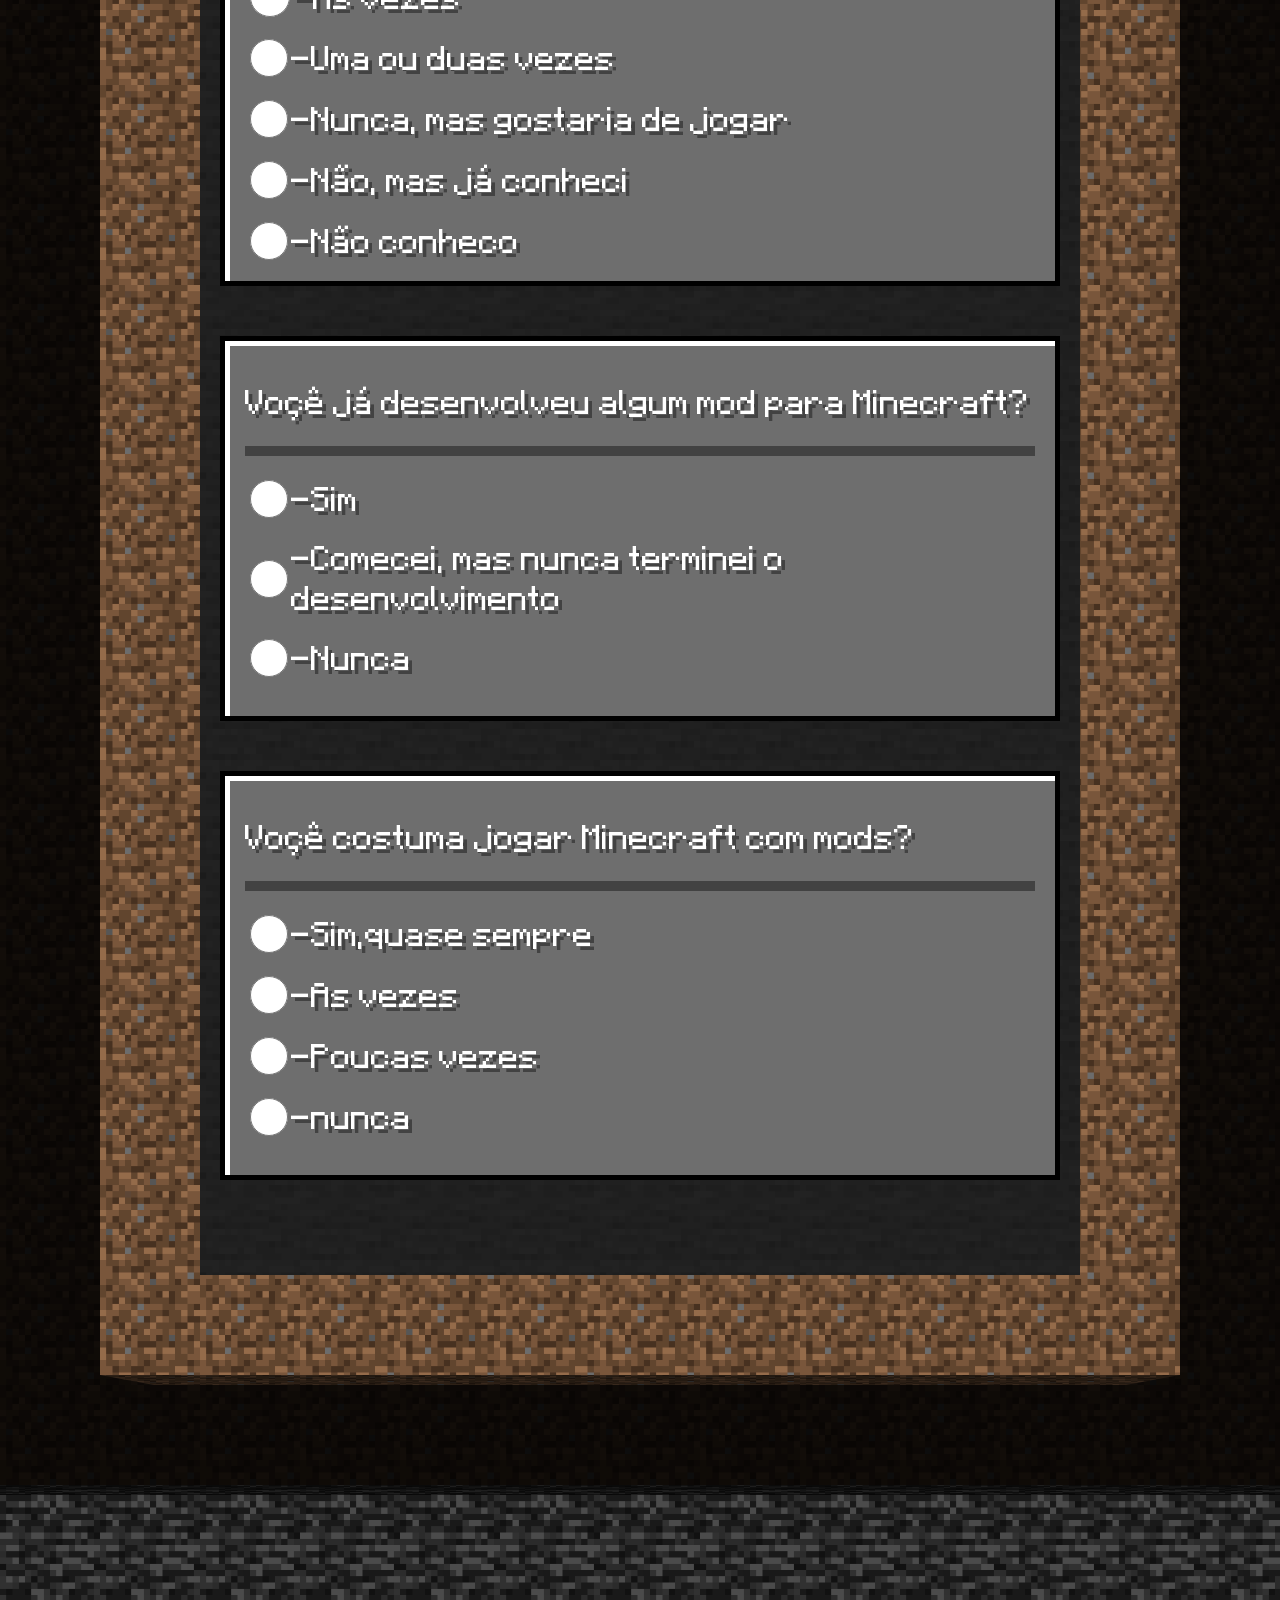
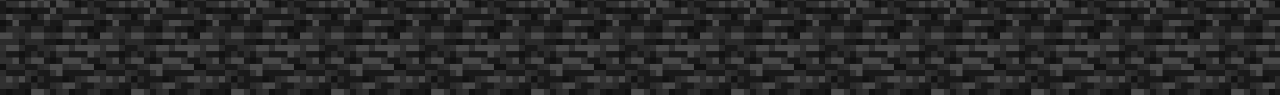
==== commit 70c4b6e4: "sdasd" ====
--- a/revisao_fbb/form.html
+++ b/revisao_fbb/form.html
@@ -24,20 +24,20 @@
 <div class="overlay">
     <div class="align">
         <div class="box">
-        <a href="index.html" class="item">
+       <a href="index.html" class="item">
            <img src="img/INICIO.png" alt="">
         </a>
-        <a href="sobre" class="item">
+        <a href="sobre.html" class="item">
             <img src="img/SOBRE.png" alt="">
         </a>
-        <a href="galeria" class="item">
+        <a href="galeria.html" class="item">
             <img src="img/GALERIA.png" alt="">
         </a>
-        <a href="form" class="item">
+        <a href="form.html" class="item">
             <img src="img/FORMULARIO.png" alt="">
         </a>
-        <a href="equipe" class="item">
-            <img src="img/EQUIPE.png" alt="">
+        <a href="referencias.html" class="item">
+            <img src="img/REFERENCIAS.png" alt="">
         </a>
     </div>
     </div>
--- a/revisao_fbb/main.css
+++ b/revisao_fbb/main.css
@@ -227,6 +227,20 @@
     line-height: 200%;
     border-bottom: 10px solid rgba(0,0,0,0.4);
     padding-bottom: 25px;
+}
+.inbox a {
+    font-family: mc;
+    color: white;
+    font-size: 20px;
+    width: 100%;
+    line-height: 200%;
+    border-bottom: 10px solid rgba(0,0,0,0.4);
+    padding-bottom: 25px;
+    text-decoration: none;
+}
+.inbox:hover {
+    color: rgb(110,110,110);
+    text-decoration: dashed;
 }
 
 .inbox h1{
@@ -293,34 +307,12 @@
 input:focus::placeholder{
     opacity: 0;
 }
-.cradio{
-    height: 30px;
-    border: 3px, solid, black;
-    width: 30px;
-}
-
-.cradio:hover{
-    background-color: rgb(110,110,110);
-}
-.cradio:after {
-  content: "";
-  position: absolute;
-  display: none;
-  width: 70%;
-  height: 70%;
-  background-color: black;
-}
-
-input[type ="radio"]:checked ~ .cradio:after {
-  display: block;
-}
 
 input[type="radio"]{
-  position: absolute;
-  opacity: 0;
   cursor: pointer;
-  height: 100%;
-  width: 100%;
-}
-
-
+  height: 40px;
+  width: 40px;
+  accent-color:rgb(110,110,110);
+}
+
+
